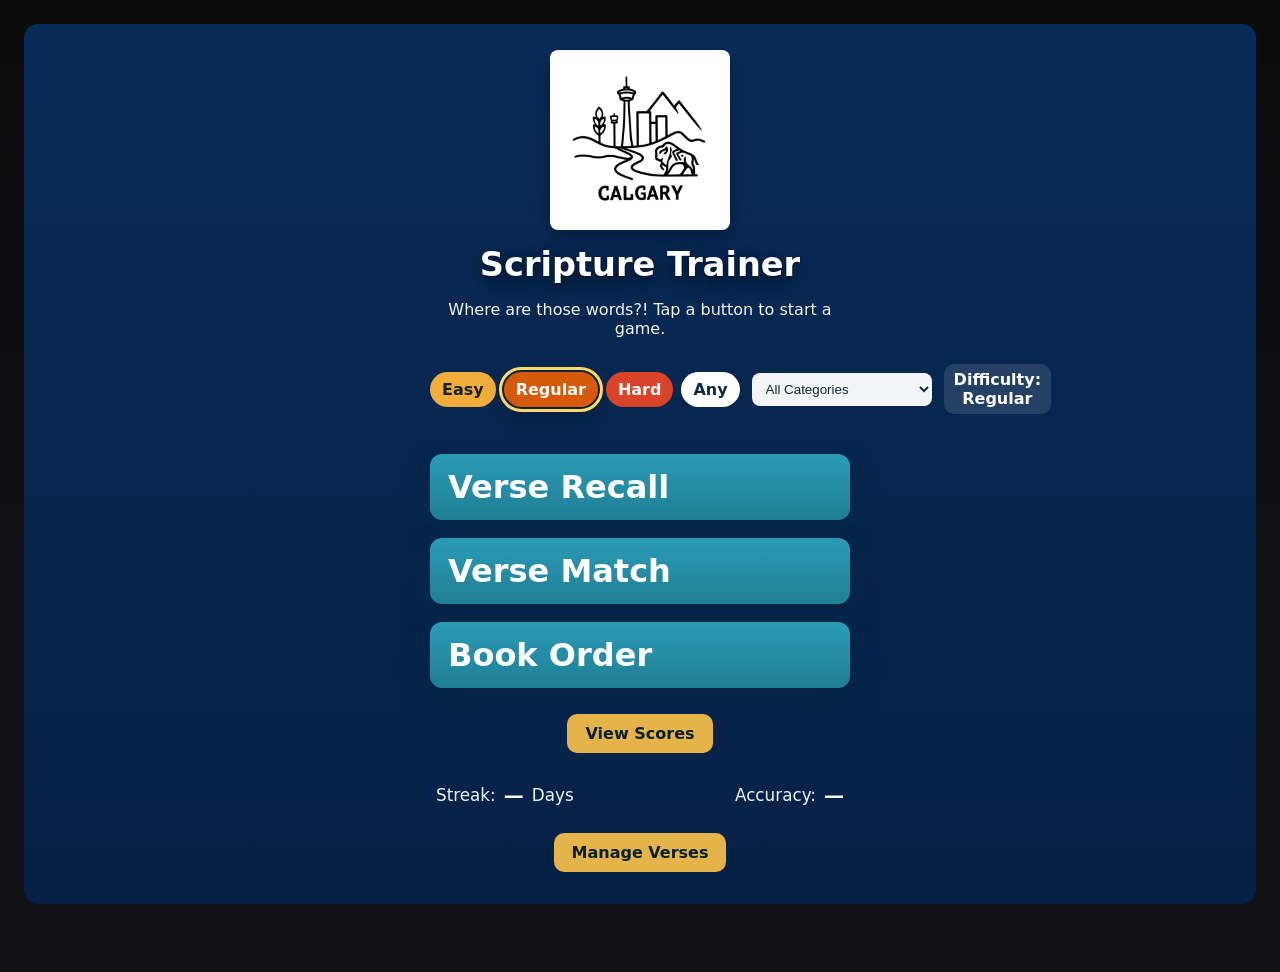
==== docs/index.html @ b2e33003 "Publish site to docs/ for GitHub Pages" ====
<!doctype html>
<html lang="en">
  <head>
    <meta charset="UTF-8" />
    <meta name="viewport" content="width=device-width, initial-scale=1.0" />
    <title>CalgaryVerses</title>
    <link rel="stylesheet" href="./src/styles.css" />
  </head>
  <body>
    <a class="skip-link" href="#game-area">Skip to main content</a>
    <main class="app-shell">
      <header class="home-header">
        <img id="homeImage" alt="Calgary" />
        <div class="home-overlay">
          <img class="home-logo" src="assets/images/logo_calgary_lineart_1.png" alt="Calgary logo" />
          <h1>Scripture Trainer</h1>
          <p class="subtitle">Where are those words?! Tap a button to start a game.</p>

          <!-- hidden persistence selects kept for JS hooks -->
          <select id="selectDifficulty" class="hidden">
            <option value="1">Easy</option>
            <option value="2" selected>Medium</option>
            <option value="3">Hard</option>
            <option value="all">All</option>
          </select>

          <div id="gameControlsShared" class="game-controls home-controls">
            <div class="difficulty-pills" role="tablist" aria-label="Difficulty">
              <button type="button" class="diff-pill pill-easy" data-diff="1" role="tab" aria-pressed="false">Easy</button>
              <button type="button" class="diff-pill pill-regular" data-diff="2" role="tab" aria-pressed="false">Regular</button>
              <button type="button" class="diff-pill pill-hard" data-diff="3" role="tab" aria-pressed="false">Hard</button>
              <button type="button" class="diff-pill pill-any" data-diff="all" role="tab" aria-pressed="false">Any</button>
            </div>
            <div class="category-control">
              <select id="selectCategory" aria-label="Select category">
                <option value="all">All Categories</option>
              </select>
            </div>
            <div id="difficultyCue" class="difficulty-cue" aria-live="polite">Difficulty: Regular</div>
          </div>

          <div class="home-actions large">
            <button id="playRecall" class="big-cta" aria-label="Start Verse Recall">Verse Recall</button>
            <button id="playMatch" class="big-cta" aria-label="Start Verse Match">Verse Match</button>
            <button id="playOrder" class="big-cta" aria-label="Start Book Order">Book Order</button>
          </div>

          <div class="center-row">
            <button id="viewScores" class="gold-btn">View Scores</button>
          </div>

          <div class="home-stats-summary">
            <div class="left">Streak: <strong id="homeStreak">—</strong> Days</div>
            <div class="right">Accuracy: <strong id="homeAccuracy">—</strong></div>
          </div>

          <div class="center-row">
            <button id="manageVerses" class="gold-btn">Manage Verses</button>
          </div>
        </div>
      </header>

      <section id="game-area" class="verse-panel">
        <!-- Home / Game content will be rendered here by JS -->
        <div id="homeIntro"></div>

        <!-- shared controls moved into Recall section to ensure visibility -->

        <section id="recall" class="game-section hidden">
          <div class="match-hero">
            <img id="recallImage" alt="Calgary scene" />
          </div>
          <h2>Scripture Recall</h2>
          <div id="recallDifficultyCue" class="screen-difficulty-cue" aria-live="polite">Difficulty: Regular</div>
          <div class="match-topline" aria-live="polite">
            <span id="recallRound">Round 1 of 5</span>
            <span id="recallScore">Score 0</span>
          </div>
          
          <div id="recallVerse" class="verse-display"></div>
          <form id="recallForm">
            <label id="recallBookWrap">Book
              <select id="recallBookSelect" name="book" aria-label="Select book"></select>
            </label>
            <label id="recallChapterWrap">Chapter
              <input id="recallChapter" name="chapter" type="number" min="1" inputmode="numeric" aria-label="Chapter number" />
            </label>
            <label id="recallVerseNumberWrap">Verse(s)
              <input id="recallVerseNumber" name="verseNumber" type="number" min="1" inputmode="numeric" aria-label="Verse number" />
            </label>
            <div class="form-actions">
              <button id="recallSubmit" type="submit">Submit</button>
              <button id="recallNext" type="button">Next</button>
              <button id="recallSkip" type="button">Skip</button>
              <button id="recallBack" type="button">Back</button>
            </div>
          </form>
          <div id="recallFeedback" aria-live="polite"></div>
        </section>

        <section id="match" class="game-section hidden">
          <div class="match-hero">
            <img id="matchImage" alt="Calgary scene" />
          </div>
          <h2>Scripture Match</h2>
          <div id="matchDifficultyCue" class="screen-difficulty-cue" aria-live="polite">Difficulty: Regular</div>
          <div class="match-topline" aria-live="polite">
            <span id="matchRound">Round 1 of 5</span>
            <span id="matchScore">Score 0</span>
          </div>
          <div id="matchVerse" class="verse-display"></div>
          <div id="matchOptions" class="options"></div>
          <div id="matchFeedback" class="match-feedback" aria-live="polite"></div>
          <div class="form-actions">
            <button id="matchNext" type="button">Next</button>
            <button id="matchSkip" type="button">Skip</button>
            <button id="matchBack" type="button">Back</button>
          </div>
        </section>

        <section id="order" class="game-section hidden">
          <h2>Book Order</h2>
          <p>Arrange the books into the correct canonical order. Drag items to reorder.</p>
          <div class="order-controls">
            <button id="orderStart" class="small-btn">Start</button>
            <button id="orderShuffle" class="small-btn">Shuffle</button>
            <button id="orderCheck" class="small-btn">Check</button>
            <button id="orderReset" class="small-btn">Reset</button>
            <div class="order-stats">Time: <span id="orderTimer">0</span>s — Correct: <span id="orderCorrect">0</span>/7</div>
          </div>
          <ul id="orderList" class="order-list" aria-label="Book order list"></ul>
          <div id="orderResult" aria-live="polite"></div>
          <div class="form-actions">
            <button id="orderBack" type="button">Back</button>
          </div>
        </section>

        <section id="stats" class="game-section hidden">
          <h2>Scores & History</h2>
          <div class="stats-controls">
            <label>Mode
              <select id="statsMode">
                <option value="all">All</option>
                <option value="recall">Recall</option>
                <option value="match">Match</option>
                <option value="order">Order</option>
              </select>
            </label>
            <label>Since
              <select id="statsSince">
                <option value="7">7 days</option>
                <option value="30">30 days</option>
                <option value="365">1 year</option>
                <option value="all">All time</option>
              </select>
            </label>
          </div>
          <div id="statsList" class="stats-list"></div>
          <div class="form-actions">
            <button id="statsBack" type="button">Back</button>
            <button id="statsClear" type="button">Clear History</button>
          </div>
        </section>

        <section id="manage" class="game-section hidden">
          <h2>Manage Verses</h2>
          <div class="manage-grid">
            <div class="manage-placeholder">
              <p>Use the controls to create or edit verses. The editor opens in a modal so it fits on small screens.</p>
              <div class="form-actions">
                <button id="manageNew" class="small-btn">New Verse</button>
                <button id="manageClose" type="button">Back</button>
              </div>
            </div>

            <div class="manage-list-wrap">
              <div class="manage-controls">
                  <input id="manageFilter" placeholder="Filter by book or category" />
                  <div class="manage-import-export">
                    <button id="exportVerses" class="small-btn">Export</button>
                    <button id="importVerses" class="small-btn">Import</button>
                    <input id="importFile" type="file" accept="application/json" class="hidden" />
                  </div>
              </div>
              <div id="manageList" class="manage-list" aria-live="polite"></div>
            </div>
          </div>
        </section>

        <!-- Modal editor for Manage Verses -->
        <div id="manageModal" class="modal hidden" role="dialog" aria-modal="true" aria-labelledby="manageModalTitle">
          <div class="modal-backdrop" data-dismiss="modal"></div>
          <div class="modal-dialog">
            <h3 id="manageModalTitle">Edit Verse</h3>
            <form id="manageForm" class="manage-form">
              <input type="hidden" id="manageId" />
              <label>Book
                <input id="manageBook" list="manageBookList" type="text" required aria-label="Book name" />
                <datalist id="manageBookList"></datalist>
              </label>
              <label>Chapter
                <input id="manageChapter" type="number" min="1" required aria-label="Chapter number" />
              </label>
              <label>Start Verse
                <input id="manageStartVerse" type="number" min="1" aria-label="Start verse number" />
              </label>
              <label>End Verse (optional)
                <input id="manageEndVerse" type="number" min="1" aria-label="End verse number" />
              </label>
              <label>Text
                <textarea id="manageText" rows="3" required aria-label="Verse text"></textarea>
              </label>
              <label>Difficulty
                <select id="manageDifficulty">
                  <option value="1">Easy</option>
                  <option value="2">Medium</option>
                  <option value="3">Hard</option>
                </select>
              </label>
              <label>Categories (comma separated)
                <input id="manageCategories" type="text" aria-label="Categories" />
              </label>
              <div class="form-actions">
                <button id="manageSave" type="submit">Save</button>
                <button id="manageCancel" type="button">Cancel</button>
              </div>
            </form>
          </div>
        </div>
      </section>
    </main>
    <script src="./src/main.js"></script>
  </body>
</html>
---- docs/src/styles.css ----
:root {
  color-scheme: dark;
  font-family: Inter, ui-sans-serif, system-ui, -apple-system, BlinkMacSystemFont, "Segoe UI", sans-serif;
  background: #0f0f10;
  color: #e9e6ef;
}

/* Skip link for keyboard users */
.skip-link { position: absolute; left: -9999px; top: auto; width: 1px; height: 1px; overflow: hidden; }
.skip-link:focus { position: fixed; left: 12px; top: 12px; width: auto; height: auto; padding: 8px 12px; background: #fff; color: #07202a; border-radius: 6px; z-index: 9999; box-shadow: 0 6px 18px rgba(0,0,0,0.3); }

* {
  box-sizing: border-box;
}

body {
  margin: 0;
  min-height: 100vh;
}

.app-shell {
  min-height: 100vh;
  display: grid;
  place-items: center;
  padding: 24px;
  background: linear-gradient(180deg,#0b0b0c 0%, #111014 60%);
}

.verse-panel {
  width: min(900px, 100%);
  padding: 8px;
  border-radius: 14px;
  background: transparent;
  box-shadow: none;
}

/* Keep the main panel scrollable to avoid clipping on small viewports */
.verse-panel { max-height: calc(100vh - 80px); overflow: auto; }

.eyebrow {
  margin: 0 0 10px;
  font-size: 0.78rem;
  font-weight: 800;
  letter-spacing: 0.08em;
  text-transform: uppercase;
  color: #cfc9d9;
}

h1 {
  margin: 0;
  font-size: clamp(1.2rem, 3.6vw, 1.8rem);
  line-height: 1.2;
  letter-spacing: 0;
}

.intro {
  max-width: 54ch;
  margin: 24px 0 28px;
  color: #46534f;
  font-size: 1.08rem;
  line-height: 1.6;
}

button {
  border: 1px solid rgba(255,255,255,0.06);
  border-radius: 12px;
  padding: 14px 18px;
  background: transparent;
  color: #efeaf6;
  font: inherit;
  font-weight: 700;
  cursor: pointer;
  text-align: left;
}

/* Focus styles for accessibility */
:where(button, a, select, input):focus-visible {
  outline: 3px solid #ffd965;
  outline-offset: 3px;
}

.diff-pill[aria-pressed="true"] { box-shadow: 0 8px 20px rgba(0,0,0,0.25); }

.diff-pill:focus { transform: translateY(-1px); }
.diff-pill.active,
.diff-pill[aria-pressed="true"] {
  outline: 3px solid #ffd965;
  outline-offset: 2px;
}

button:hover {
  background: rgba(255,255,255,0.02);
}

/* Defensive: ensure interactive elements never disappear on hover/focus
   Some environments can apply unexpected opacity/visibility when hovering;
   force full opacity and readable color on hover/focus. */
button,
.form-actions button,
.manage-item .actions button,
.options button,
.small-btn,
.gold-btn,
.big-cta {
  transition: background 160ms ease, color 160ms ease, opacity 120ms ease, transform 120ms ease;
  opacity: 1;
  visibility: visible;
}

button:hover, button:focus, .form-actions button:hover, .form-actions button:focus, .options button:hover, .options button:focus {
  opacity: 1 !important;
  visibility: visible !important;
  color: inherit !important;
}

blockquote {
  margin: 30px 0 0;
  padding-left: 20px;
  border-left: 4px solid #2f6d62;
  color: #22302c;
  font-size: 1.25rem;
  line-height: 1.55;
}

cite {
  display: block;
  margin-top: 12px;
  color: #5f6b67;
  font-size: 0.95rem;
  font-style: normal;
  font-weight: 700;
}

@media (max-width: 640px) {
  .app-shell {
    padding: 12px;
    place-items: center;
  }

  .verse-panel {
    padding: 18px;
    max-height: calc(100vh - 48px);
    overflow: auto;
  }
}

/* Tidy up blockquote and prevent it from taking excessive space */
blockquote {
  margin: 18px 0 0;
  padding-left: 16px;
  border-left: 3px solid #2f6d62;
  color: #22302c;
  font-size: clamp(1rem, 3.6vw, 1.1rem);
  line-height: 1.55;
  max-height: 30vh;
  overflow: auto;
  hyphens: auto;
}

cite { font-size: 0.9rem; margin-top: 8px; display:block; }

/* Reduce header image height slightly on small screens */
.home-header img { height: 180px; }

/* Ensure overlay content doesn't push too much */
.home-overlay { inset: 12px; }

.hidden { display: none; }

.home-header {
  width: 100%;
  max-width: 100%;
  position: relative;
  display: grid;
  place-items: center;
  margin-bottom: 18px;
  min-height: 260px;
}

/* Ensure header/overlay stays above the verse panel */
.home-header { z-index: 20; }
.verse-panel { position: relative; z-index: 1; }

.home-header {
  background: linear-gradient(180deg,#072b57 0%, #062146 100%);
  border-radius: 14px;
  padding: 26px 18px 32px;
  min-height: 640px;
  display: flex;
  align-items: flex-start;
  justify-content: center;
  position: relative;
  overflow: visible; /* allow logo to remain fully visible instead of clipped */
  z-index: 20;
}
/* Removed stray rules that caused a CSS syntax error. */

/* Inner verse card */
.home-overlay .verse-card {
  width: 100%;
  background: linear-gradient(180deg,#20133a 0%, #2a1744 100%);
  padding: 20px;
  border-radius: 14px;
  box-shadow: 0 18px 40px rgba(6,4,10,0.6);
  color: #fff;
}

.home-overlay .verse-card h2 { margin: 0 0 6px 0; font-size: 0.85rem; color: rgba(255,255,255,0.85); letter-spacing: 0.08em; }
.home-overlay .verse-card p.verse-text { margin: 6px 0 12px 0; font-size: 1.05rem; line-height: 1.45; color: #f5eeff; }

/* Improve header title readability */
.home-overlay h1, #page-title {
  margin: 6px 0 8px;
  color: #ffffff;
  font-size: clamp(1.4rem, 5.6vw, 2.4rem);
  line-height: 1.02;
  font-weight: 800;
  text-shadow: 0 6px 18px rgba(0,0,0,0.6), 0 1px 2px rgba(0,0,0,0.35);
  max-width: 60ch;
}

.home-overlay .intro {
  color: rgba(255,255,255,0.95);
}

.home-overlay .eyebrow {
  display: inline-block;
  background: rgba(0,0,0,0.6);
  color: #fff;
  padding: 6px 10px;
  border-radius: 999px;
  font-weight: 800;
  letter-spacing: 0.08em;
  text-transform: uppercase;
  font-size: 0.78rem;
}

@media (max-width: 640px) {
  .home-overlay { inset: 12px; padding: 10px; }
  .home-overlay h1 { font-size: clamp(1.2rem, 7.8vw, 1.8rem); }
}

.home-actions {
  display:flex;
  gap:12px;
  margin-top:14px;
  flex-direction:column;
  width:100%;
}
.home-actions button { margin: 0; width:100%; padding:14px 18px; border-radius:12px; }

/* Visual polish */
.verse-panel { transition: transform 220ms ease, box-shadow 220ms ease; margin-top: 10px; }
.verse-panel:not(.home-empty):hover { /* avoid shifting layout on hover to prevent clipping issues */ box-shadow: 0 30px 90px rgba(23,33,30,0.18); }

/* active transform kept; base button styles defined earlier */
button:active { transform: translateY(1px); }

select, input[type="number"] { padding: 10px 12px; border-radius: 8px; border: 1px solid rgba(255,255,255,0.06); background: rgba(255,255,255,0.02); color: #efeaf6; width: 100%; box-sizing: border-box; }

.home-header img { filter: saturate(0.95) contrast(1.02); }

.home-filters { display:flex; gap:10px; align-items:center; margin-top:10px; justify-content:center; }

/* Home stats */
.home-stats { display:flex; gap:12px; margin-top:14px; color:#efeaf6; }
.home-stats .stat-item { background: linear-gradient(90deg, rgba(255,255,255,0.02), rgba(255,255,255,0.01)); padding:18px 20px; border-radius:12px; font-weight:800; font-size:1.2rem; min-width: 120px; text-align:center; }
.home-stats .stat-item strong { display:block; font-size:1.6rem; color:#d9cfff }

/* smaller variant used on the home panel below View Scores */
.home-stats.small { gap:10px; margin-top:10px; }
.home-stats.small .stat-item { padding:10px 12px; border-radius:10px; font-size:0.95rem; min-width: 90px; }
.home-stats.small .stat-item strong { font-size:1.05rem; color:#e7deff }

/* Secondary actions */
.secondary-actions { display:flex; justify-content:center; margin-top:10px; }
.small-btn { font-size:0.95rem; padding:8px 14px; border-radius:10px; width:auto; }

/* Game controls above recall */
.game-controls { display:flex; gap:12px; align-items:center; justify-content:flex-start; margin-bottom:12px; }
.difficulty-pills { display:flex; gap:8px; }
.diff-pill { padding:8px 12px; border-radius:999px; background: rgba(255,255,255,0.02); border:1px solid rgba(255,255,255,0.04); color:#efeaf6; cursor:pointer; font-weight:700; }
.diff-pill.active { /* let individual pill classes control background color */ color:#fff; box-shadow: 0 8px 20px rgba(0,0,0,0.25); }
.category-control select { min-width: 160px; }

@media(max-width:640px) {
  .game-controls { flex-direction: column; align-items: stretch; }
  .category-control { width:100%; }
}

.form-actions button { min-width: 80px; }

/* (replaced with tile-style .home-stats earlier) */

/* Toast feedback */
.toast { position: fixed; left: 50%; transform: translateX(-50%); bottom: 22px; background: rgba(0,0,0,0.8); color: #fff; padding: 10px 14px; border-radius: 12px; z-index: 9999; box-shadow: 0 8px 30px rgba(0,0,0,0.3); opacity:0; pointer-events:none; transition: opacity 180ms ease, transform 180ms ease; }
.toast.show { opacity: 1; pointer-events:auto; transform: translateX(-50%) translateY(-6px); }
.toast.success { background: linear-gradient(90deg,#2f6d62,#4fb08a); }
.toast.fail { background: linear-gradient(90deg,#b83f2f,#e07b6a); }

/* Match options grid */
#recall,
#match {
  max-width: 460px;
  margin: 0 auto;
  padding: 26px 18px 28px;
  border-radius: 14px;
  background: linear-gradient(180deg,#072b57 0%, #062146 100%);
  color: #fff;
}

#recall h2,
#match h2 {
  margin: 12px 0 8px;
  text-align: center;
  color: #fff;
  font-size: 2rem;
  line-height: 1.05;
  text-shadow: 0 6px 18px rgba(0,0,0,0.45);
}

#recall h2 {
  margin-top: 0;
}

.match-hero {
  display: flex;
  justify-content: center;
}

.match-hero img {
  width: min(220px, 70vw);
  height: 120px;
  object-fit: contain;
  padding: 8px;
  border-radius: 8px;
  background: #fff;
  box-shadow: 0 6px 18px rgba(0,0,0,0.35);
}

.match-topline {
  display: flex;
  justify-content: space-between;
  gap: 12px;
  margin: 12px 0;
  padding: 0 4px;
  color: #e9f4ff;
  font-weight: 800;
}

.options { display:grid; grid-template-columns: 1fr; gap:10px; }
@media(min-width:540px) { .options { grid-template-columns: 1fr 1fr; } }
#match .options { grid-template-columns: 1fr; }
.options button {
  min-height: 68px;
  padding: 14px 16px;
  text-align:left;
  border-radius:14px;
  border: none;
  font-weight:800;
  background: linear-gradient(180deg,#2b9bb5 0%, #1f7f95 100%);
  color: #fff;
  box-shadow: 0 10px 24px rgba(7,46,56,0.22);
}

.options button:disabled {
  cursor: default;
  opacity: 0.92;
}

.match-feedback {
  min-height: 1.5em;
  margin-top: 12px;
  color: #f3edf9;
  font-weight: 800;
  text-align: center;
}

/* Small UX */
input:invalid { border-color: rgba(184,63,47,0.9); }

.verse-display { font-size: 1.05rem; margin: 12px 0 18px; }
#recall .verse-display,
#match .verse-display {
  margin: 14px 0 18px;
  padding: 16px;
  border-radius: 10px;
  background: rgba(255,255,255,0.08);
  color: #fff;
  font-size: 1.08rem;
  line-height: 1.45;
  text-align: center;
}

#recallForm {
  display: flex;
  flex-direction: column;
  gap: 12px;
}

#recallForm label {
  display: flex;
  flex-direction: column;
  gap: 6px;
  color: #e9f4ff;
  font-weight: 800;
}

#recallForm select,
#recallForm input {
  border: none;
  border-radius: 10px;
  background: rgba(255,255,255,0.95);
  color: #07202a;
  font-weight: 800;
}

#recallFeedback {
  min-height: 1.5em;
  margin-top: 12px;
  color: #f3edf9;
  font-weight: 800;
  text-align: center;
}
.options button { display:block; width:100%; }

.correct { background: #2f6d62; color:#fff; }
.incorrect { background: #b83f2f; color:#fff; }
.options button.correct { background: #2f6d62; color:#fff; }
.options button.incorrect { background: #b83f2f; color:#fff; }

#recall .form-actions,
#match .form-actions {
  justify-content: center;
  flex-wrap: wrap;
}

#recall .form-actions button,
#match .form-actions button {
  border: none;
  border-radius: 10px;
  background: #e4b34a;
  color: #07202a;
  text-align: center;
}

#recall .form-actions #recallBack,
#match .form-actions #matchBack {
  background: rgba(255,255,255,0.95);
}

.stats-controls { display:flex; gap:12px; align-items:center; margin:8px 0 12px; }
.stats-list { max-height: 40vh; overflow:auto; border-top:1px solid rgba(0,0,0,0.06); padding-top:8px; }
.stat-item { padding:8px 0; border-bottom:1px dashed rgba(0,0,0,0.04); }
.form-actions { display:flex; gap:8px; margin-top:12px; }

/* When home has no active content, make the verse panel non-interactive so header controls remain clickable */
.verse-panel.home-empty { pointer-events: none; box-shadow: none; transform: none; }

/* Custom home layout to match requested design */
.home-header {
  background: linear-gradient(180deg,#072b57 0%, #062146 100%);
  border-radius: 14px;
  padding: 26px 18px 32px;
  min-height: 640px;
  display: flex;
  align-items: flex-start;
  justify-content: center;
  position: relative;
  overflow: visible; /* keep overlay/logo visible and prevent clipping on hover */
}

/* hide the decorative full-width header image on home; overlay provides layout */
.home-header img#homeImage { display: none; }

.home-overlay {
  position: relative;
  inset: auto;
  max-width: 420px;
  width: 100%;
  display: flex;
  flex-direction: column;
  gap: 12px;
  align-items: stretch;
  text-align: left;
  color: #fff;
}

.home-logo { height: 67px; width: auto; object-fit: contain; background: #fff; padding: 8px; border-radius: 8px; display: block; margin: 0 auto; box-shadow: 0 6px 18px rgba(0,0,0,0.35); }

.home-overlay h1 { text-align: center; font-size: 2.1rem; margin: 6px 0 0; }
.home-overlay .subtitle { text-align: center; color: rgba(255,255,255,0.95); margin: 6px 0 8px 0; font-size: 1rem; }

.home-controls { display:flex; gap:12px; align-items:center; justify-content:space-between; margin-top:6px; }
.difficulty-pills { display:flex; gap:8px; align-items:center; }
.diff-pill { padding:8px 12px; border-radius: 999px; border: none; font-weight:800; }
.pill-easy { background: #f0ad3a; color: #14221e; }
.pill-regular { background: #D65A09; color: #fff; }
.pill-hard { background: #d8432a; color: #fff; }
.pill-any { background: #fff; color: #0b2b3d; font-weight:800; }
.category-control select { min-width: 180px; background: rgba(255,255,255,0.95); color: #0b2b3d; padding:8px 10px; border-radius:8px; border: none; }
.difficulty-cue,
.screen-difficulty-cue {
  display: inline-flex;
  justify-content: center;
  align-items: center;
  min-height: 32px;
  padding: 6px 10px;
  border-radius: 10px;
  background: rgba(255,255,255,0.12);
  color: #fff;
  font-weight: 800;
  text-align: center;
}

.screen-difficulty-cue {
  width: fit-content;
  margin: 0 auto 12px;
  background: rgba(255,255,255,0.14);
  color: #e9f4ff;
}

.home-actions.large { display:flex; flex-direction:column; gap:18px; margin-top: 16px; align-items: stretch; }
.big-cta { background: linear-gradient(180deg,#2b9bb5 0%, #1f7f95 100%); color: #fff; font-size: 2rem; padding: 22px 22px; border-radius: 18px; text-align: left; border: none; box-shadow: 0 12px 30px rgba(7,46,56,0.25); }
.big-cta:active { transform: translateY(1px); }

.center-row { display:flex; justify-content:center; margin-top: 14px; }
.gold-btn { background: #e4b34a; color: #07202a; padding: 10px 18px; border-radius: 10px; border: none; font-weight:700; }

.home-stats-summary { display:flex; justify-content:space-between; gap:10px; color: #e9f4ff; margin-top: 18px; font-size: 1.05rem; padding: 0 6px; }
.home-stats-summary .left, .home-stats-summary .right { display:flex; align-items:center; gap:8px; }
.home-stats-summary strong { font-size: 1.25rem; color: #fff; }

@media (max-width: 640px) {
  .home-header { padding: 18px 12px 22px; min-height: auto; }
  .home-overlay { max-width: 100%; }
  .home-overlay h1 { font-size: 1.6rem; }
  .big-cta { font-size: 1.4rem; padding: 16px 14px; }
  .category-control select { min-width: 120px; }
  .home-logo { height: 54px; width: auto; padding: 6px; }
}

/* Book Order game styles */
#order {
  max-width: 460px;
  margin: 0 auto;
  padding: 26px 18px 28px;
  border-radius: 14px;
  background: linear-gradient(180deg,#072b57 0%, #062146 100%);
  color: #fff;
}

#order h2 {
  margin: 0 0 8px;
  text-align: center;
  color: #fff;
  font-size: 2rem;
  line-height: 1.05;
  text-shadow: 0 6px 18px rgba(0,0,0,0.45);
}

#order p {
  margin: 8px auto 16px;
  max-width: 34ch;
  color: rgba(255,255,255,0.95);
  line-height: 1.45;
  text-align: center;
}

.order-controls {
  display:flex;
  gap:10px;
  align-items:center;
  justify-content:center;
  flex-wrap:wrap;
  margin:12px 0 16px;
}

.order-controls button,
#order .form-actions button {
  border: none;
  border-radius: 10px;
  background: #e4b34a;
  color: #07202a;
  text-align: center;
}

.order-stats {
  flex-basis: 100%;
  margin: 2px 0 0;
  color: #e9f4ff;
  font-weight:800;
  text-align:center;
}

.order-list {
  list-style: none;
  padding: 0;
  margin: 12px 0;
  display: grid;
  grid-template-columns: 1fr;
  gap:10px;
}

.order-item {
  min-height: 56px;
  padding: 12px 14px;
  border-radius: 14px;
  background: linear-gradient(180deg,#2b9bb5 0%, #1f7f95 100%);
  border: none;
  box-shadow: 0 10px 24px rgba(7,46,56,0.22);
  color: #fff;
  cursor: grab;
  user-select: none;
  display:flex;
  align-items:center;
  justify-content:space-between;
  font-weight: 800;
}
.order-item.dragging { opacity: 0.6; transform: scale(0.98); }
.order-item.correct { background: linear-gradient(90deg,#2f6d62,#4fb08a); color: #fff; }
.order-item.incorrect { background: linear-gradient(90deg,#b83f2f,#e07b6a); color: #fff; }

#orderResult {
  min-height: 1.5em;
  margin-top: 12px;
  color: #f3edf9;
  font-weight: 800;
  text-align: center;
}

#order .form-actions {
  justify-content: center;
  flex-wrap: wrap;
}

/* Manage verses panel */
#manage {
  max-width: 760px;
  margin: 0 auto;
  padding: 26px 18px 28px;
  border-radius: 14px;
  background: linear-gradient(180deg,#072b57 0%, #062146 100%);
  color: #fff;
}

#manage h2 {
  margin: 0 0 16px;
  text-align: center;
  color: #fff;
  font-size: 2rem;
  line-height: 1.05;
  text-shadow: 0 6px 18px rgba(0,0,0,0.45);
}

.manage-grid {
  display: grid;
  grid-template-columns: minmax(180px, 0.8fr) minmax(0, 1.4fr);
  gap: 16px;
  margin-top: 12px;
}

.manage-placeholder,
.manage-list-wrap {
  padding: 14px;
  border-radius: 12px;
  background: rgba(255,255,255,0.08);
}

.manage-placeholder p {
  margin: 0 0 14px;
  color: rgba(255,255,255,0.95);
  line-height: 1.45;
  text-align: center;
}

#manage .form-actions {
  justify-content: center;
  flex-wrap: wrap;
}

#manage button,
.modal-dialog button,
.manage-item button {
  border: none;
  border-radius: 10px;
  background: #e4b34a;
  color: #07202a;
  text-align: center;
  font-weight: 800;
}

#manageClose,
#manageCancel,
.manage-item .actions button:first-child {
  background: rgba(255,255,255,0.95);
}

.manage-controls {
  display:flex;
  gap:10px;
  align-items:center;
  margin-bottom:12px;
}

.manage-controls input {
  width: 100%;
  min-width: 0;
  border: none;
  border-radius: 10px;
  background: rgba(255,255,255,0.95);
  color: #07202a;
  font-weight: 800;
}

.manage-import-export {
  display:flex;
  gap:8px;
  flex-shrink: 0;
}

.manage-list {
  max-height: 48vh;
  overflow:auto;
}

.manage-item {
  display:flex;
  justify-content:space-between;
  align-items: center;
  gap:12px;
  padding:12px;
  border-radius:14px;
  background: linear-gradient(180deg,#2b9bb5 0%, #1f7f95 100%);
  box-shadow: 0 10px 24px rgba(7,46,56,0.22);
  margin-bottom:10px;
}

.manage-item .meta {
  color: #fff;
  font-weight:800;
  line-height: 1.35;
}

.manage-item .actions {
  display:flex;
  gap:8px;
  flex-shrink: 0;
}

.manage-form {
  display:flex;
  flex-direction:column;
  gap:10px;
}

.manage-form label {
  display:flex;
  flex-direction:column;
  gap:6px;
  color:#e9f4ff;
  font-weight:800;
  font-size:0.95rem;
}

.manage-form input,
.manage-form textarea,
.manage-form select {
  padding:10px 12px;
  border-radius:10px;
  border:none;
  background: rgba(255,255,255,0.95);
  color: #07202a;
  font-weight:800;
}

.modal { position: fixed; inset: 0; display: block; z-index: 9999; }
.modal.hidden { display: none; }
.modal-backdrop { position: absolute; inset: 0; background: rgba(4,8,12,0.72); }
.modal-dialog {
  position: fixed;
  top: 50%;
  left: 50%;
  transform: translate(-50%, -50%);
  width: min(720px, 94vw);
  max-height: 90vh;
  overflow:auto;
  padding: 20px;
  border-radius: 14px;
  background: linear-gradient(180deg,#072b57 0%, #062146 100%);
  color:#fff;
  box-shadow: 0 20px 60px rgba(0,0,0,0.6);
}

.modal-dialog h3 {
  margin: 0 0 14px;
  color: #fff;
  text-align: center;
  font-size: 1.5rem;
}

.modal-dialog .form-actions {
  justify-content:center;
  flex-wrap: wrap;
}

body.modal-open { overflow: hidden; }

@media (max-width:900px) {
  .manage-grid { grid-template-columns: 1fr; }
}

@media (max-width:640px) {
  .manage-controls { flex-direction: column; align-items: stretch; }
  .manage-import-export { justify-content: center; }
  .manage-item { flex-direction: column; align-items: stretch; }
  .manage-item .actions { justify-content: center; }
  .modal-dialog {
    top: 0;
    left: 0;
    transform: none;
    width: 100vw;
    height: 100vh;
    max-height: none;
    border-radius: 0;
  }
}
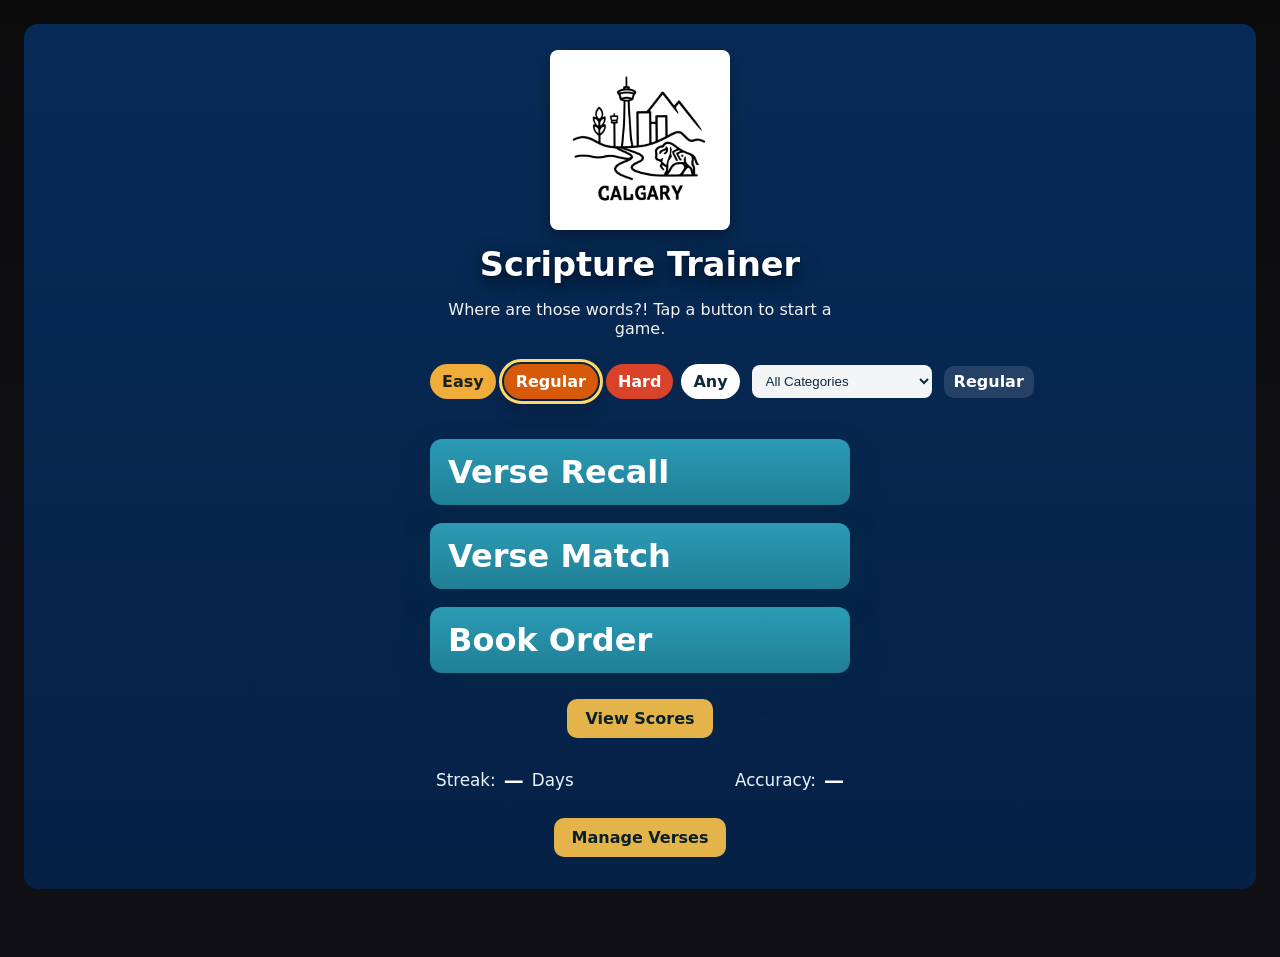
==== commit 12689029: "Publish updated site to GitHub Pages" ====
--- a/docs/index.html
+++ b/docs/index.html
@@ -36,7 +36,7 @@
                 <option value="all">All Categories</option>
               </select>
             </div>
-            <div id="difficultyCue" class="difficulty-cue" aria-live="polite">Difficulty: Regular</div>
+            <div id="difficultyCue" class="difficulty-cue" aria-live="polite">Regular</div>
           </div>
 
           <div class="home-actions large">
@@ -71,7 +71,6 @@
             <img id="recallImage" alt="Calgary scene" />
           </div>
           <h2>Scripture Recall</h2>
-          <div id="recallDifficultyCue" class="screen-difficulty-cue" aria-live="polite">Difficulty: Regular</div>
           <div class="match-topline" aria-live="polite">
             <span id="recallRound">Round 1 of 5</span>
             <span id="recallScore">Score 0</span>
@@ -103,7 +102,6 @@
             <img id="matchImage" alt="Calgary scene" />
           </div>
           <h2>Scripture Match</h2>
-          <div id="matchDifficultyCue" class="screen-difficulty-cue" aria-live="polite">Difficulty: Regular</div>
           <div class="match-topline" aria-live="polite">
             <span id="matchRound">Round 1 of 5</span>
             <span id="matchScore">Score 0</span>
@@ -122,8 +120,6 @@
           <h2>Book Order</h2>
           <p>Arrange the books into the correct canonical order. Drag items to reorder.</p>
           <div class="order-controls">
-            <button id="orderStart" class="small-btn">Start</button>
-            <button id="orderShuffle" class="small-btn">Shuffle</button>
             <button id="orderCheck" class="small-btn">Check</button>
             <button id="orderReset" class="small-btn">Reset</button>
             <div class="order-stats">Time: <span id="orderTimer">0</span>s — Correct: <span id="orderCorrect">0</span>/7</div>
--- a/docs/src/styles.css
+++ b/docs/src/styles.css
@@ -329,8 +329,8 @@
 }
 
 .match-hero img {
-  width: min(220px, 70vw);
-  height: 120px;
+  width: min(190px, 64vw);
+  height: 96px;
   object-fit: contain;
   padding: 8px;
   border-radius: 8px;
@@ -486,7 +486,7 @@
   color: #fff;
 }
 
-.home-logo { height: 67px; width: auto; object-fit: contain; background: #fff; padding: 8px; border-radius: 8px; display: block; margin: 0 auto; box-shadow: 0 6px 18px rgba(0,0,0,0.35); }
+.home-logo { height: 58px; width: auto; object-fit: contain; background: #fff; padding: 8px; border-radius: 8px; display: block; margin: 0 auto; box-shadow: 0 6px 18px rgba(0,0,0,0.35); }
 
 .home-overlay h1 { text-align: center; font-size: 2.1rem; margin: 6px 0 0; }
 .home-overlay .subtitle { text-align: center; color: rgba(255,255,255,0.95); margin: 6px 0 8px 0; font-size: 1rem; }
@@ -498,6 +498,13 @@
 .pill-regular { background: #D65A09; color: #fff; }
 .pill-hard { background: #d8432a; color: #fff; }
 .pill-any { background: #fff; color: #0b2b3d; font-weight:800; }
+.pill-any.active,
+.pill-any[aria-pressed="true"],
+.pill-any:hover,
+.pill-any:focus {
+  background: #fff !important;
+  color: #0b2b3d !important;
+}
 .category-control select { min-width: 180px; background: rgba(255,255,255,0.95); color: #0b2b3d; padding:8px 10px; border-radius:8px; border: none; }
 .difficulty-cue,
 .screen-difficulty-cue {
@@ -532,12 +539,33 @@
 .home-stats-summary strong { font-size: 1.25rem; color: #fff; }
 
 @media (max-width: 640px) {
-  .home-header { padding: 18px 12px 22px; min-height: auto; }
-  .home-overlay { max-width: 100%; }
-  .home-overlay h1 { font-size: 1.6rem; }
-  .big-cta { font-size: 1.4rem; padding: 16px 14px; }
+  .home-header { padding: 12px 10px 16px; min-height: auto; }
+  .home-overlay { max-width: 100%; gap: 8px; }
+  .home-overlay h1 { font-size: 1.45rem; }
+  .home-overlay .subtitle { margin: 2px 0 4px; font-size: 0.92rem; line-height: 1.3; }
+  .home-controls { gap: 8px; margin-top: 2px; }
+  .difficulty-pills { justify-content: center; flex-wrap: wrap; }
+  .difficulty-cue,
+  .screen-difficulty-cue { min-height: 28px; padding: 4px 8px; }
+  .home-actions.large { gap: 10px; margin-top: 10px; }
+  .big-cta { font-size: 1.2rem; padding: 13px 12px; border-radius: 12px; }
+  .center-row { margin-top: 10px; }
+  .home-stats-summary { margin-top: 10px; font-size: 0.92rem; }
+  .home-stats-summary strong { font-size: 1.05rem; }
   .category-control select { min-width: 120px; }
-  .home-logo { height: 54px; width: auto; padding: 6px; }
+  .home-logo { height: 42px; width: auto; padding: 5px; }
+  #recall,
+  #match { padding: 16px 12px 18px; }
+  #recall h2,
+  #match h2 { margin: 8px 0 6px; font-size: 1.55rem; }
+  .match-hero img { width: min(170px, 56vw); height: 82px; padding: 6px; }
+  .screen-difficulty-cue { margin-bottom: 8px; }
+  .match-topline { margin: 8px 0; }
+  #recall .verse-display,
+  #match .verse-display { margin: 10px 0 12px; padding: 12px; font-size: 1rem; }
+  .options { gap: 8px; }
+  .options button { min-height: 56px; padding: 12px 14px; }
+  .form-actions { margin-top: 10px; }
 }
 
 /* Book Order game styles */
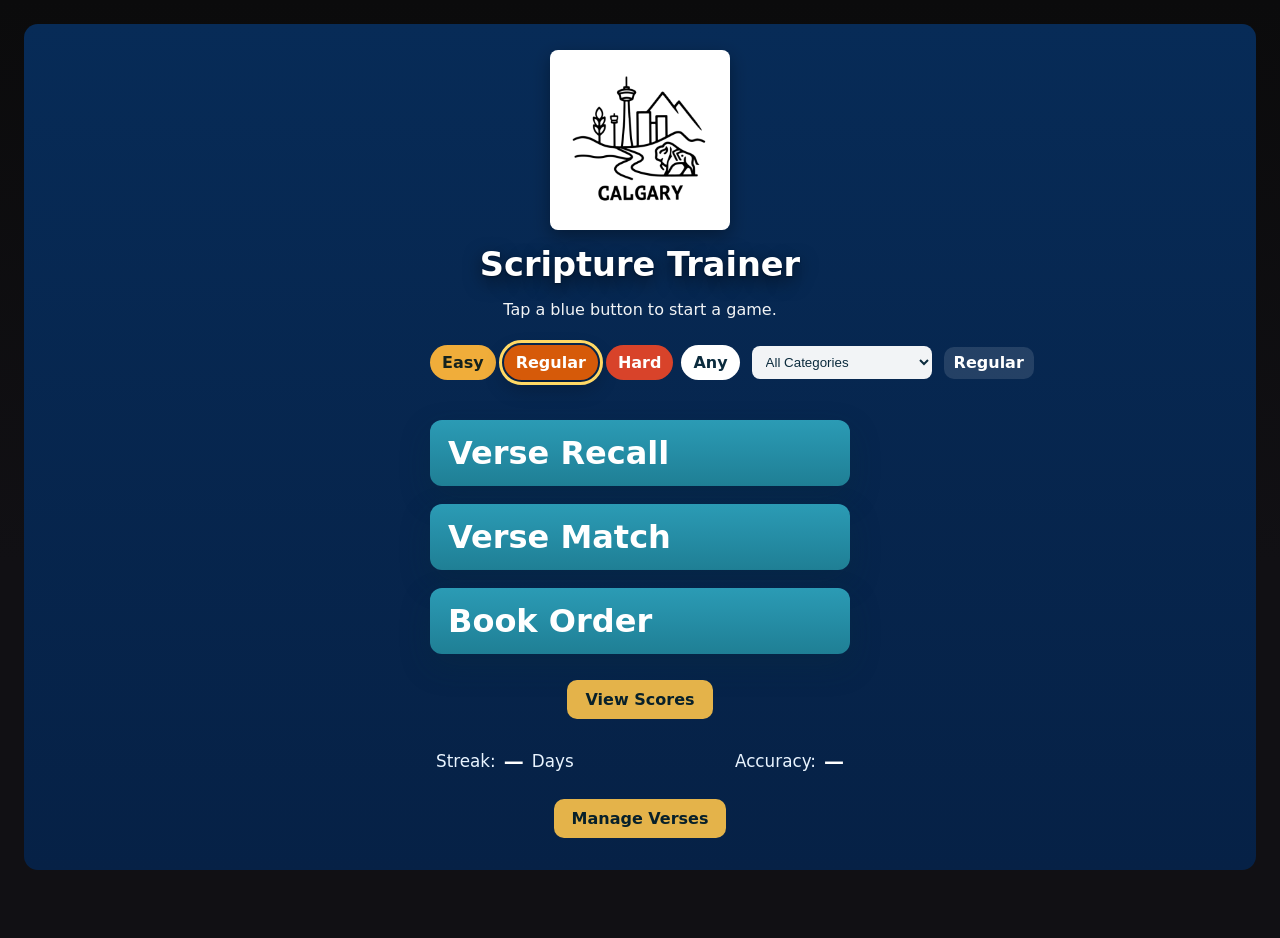
==== commit d7bff367: "Update index.html Shorter intro" ====
--- a/docs/index.html
+++ b/docs/index.html
@@ -14,7 +14,7 @@
         <div class="home-overlay">
           <img class="home-logo" src="assets/images/logo_calgary_lineart_1.png" alt="Calgary logo" />
           <h1>Scripture Trainer</h1>
-          <p class="subtitle">Where are those words?! Tap a button to start a game.</p>
+          <p class="subtitle">Tap a blue button to start a game.</p>
 
           <!-- hidden persistence selects kept for JS hooks -->
           <select id="selectDifficulty" class="hidden">
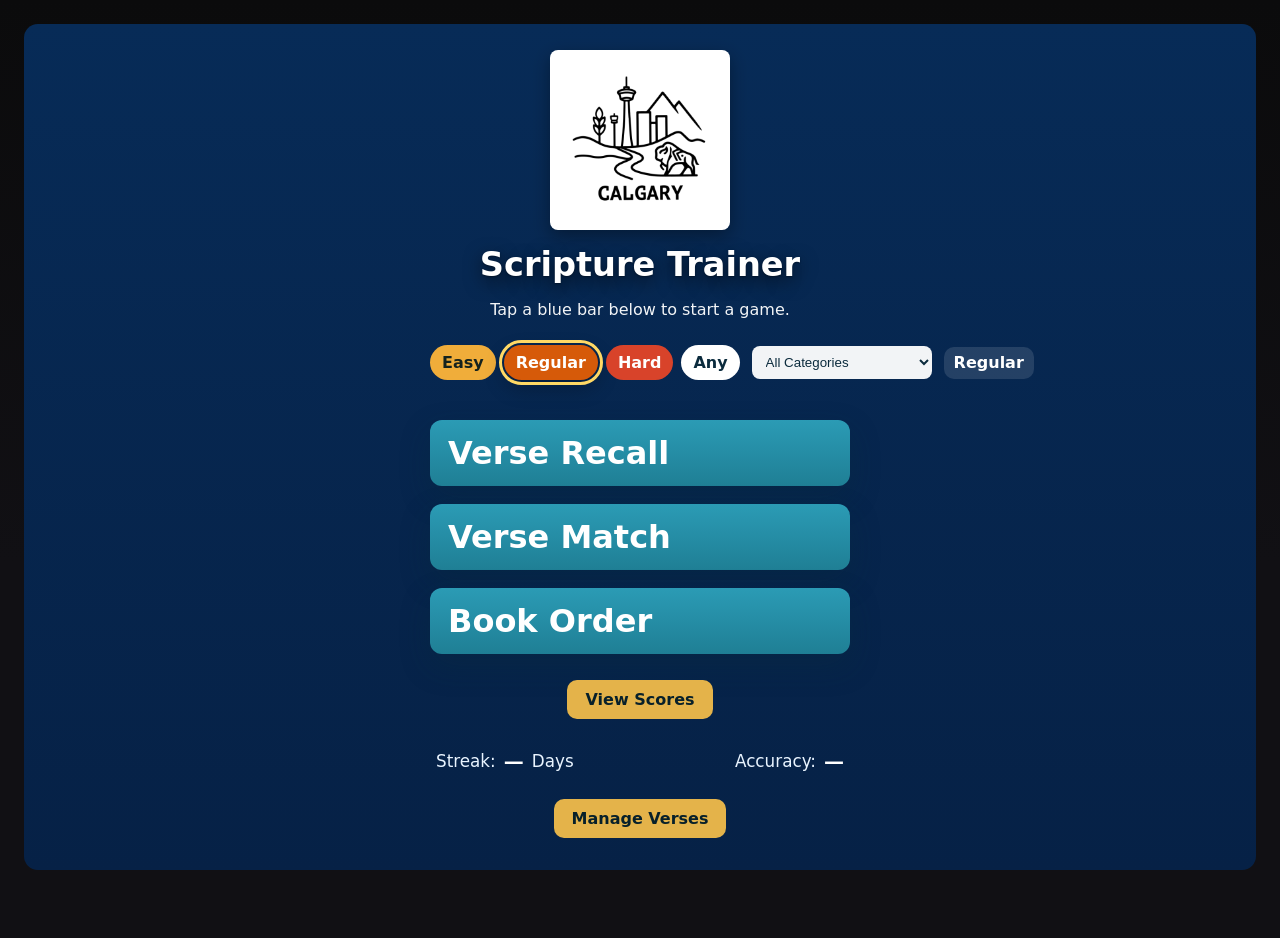
==== commit 61c4ef44: "Fix Book Order reset behavior and instruction spelling" ====
--- a/docs/index.html
+++ b/docs/index.html
@@ -14,7 +14,7 @@
         <div class="home-overlay">
           <img class="home-logo" src="assets/images/logo_calgary_lineart_1.png" alt="Calgary logo" />
           <h1>Scripture Trainer</h1>
-          <p class="subtitle">Tap a blue button to start a game.</p>
+          <p class="subtitle">Tap a blue bar below to start a game.</p>
 
           <!-- hidden persistence selects kept for JS hooks -->
           <select id="selectDifficulty" class="hidden">
@@ -118,7 +118,7 @@
 
         <section id="order" class="game-section hidden">
           <h2>Book Order</h2>
-          <p>Arrange the books into the correct canonical order. Drag items to reorder.</p>
+          <p>Long-Press and drag to canonical order</p>
           <div class="order-controls">
             <button id="orderCheck" class="small-btn">Check</button>
             <button id="orderReset" class="small-btn">Reset</button>
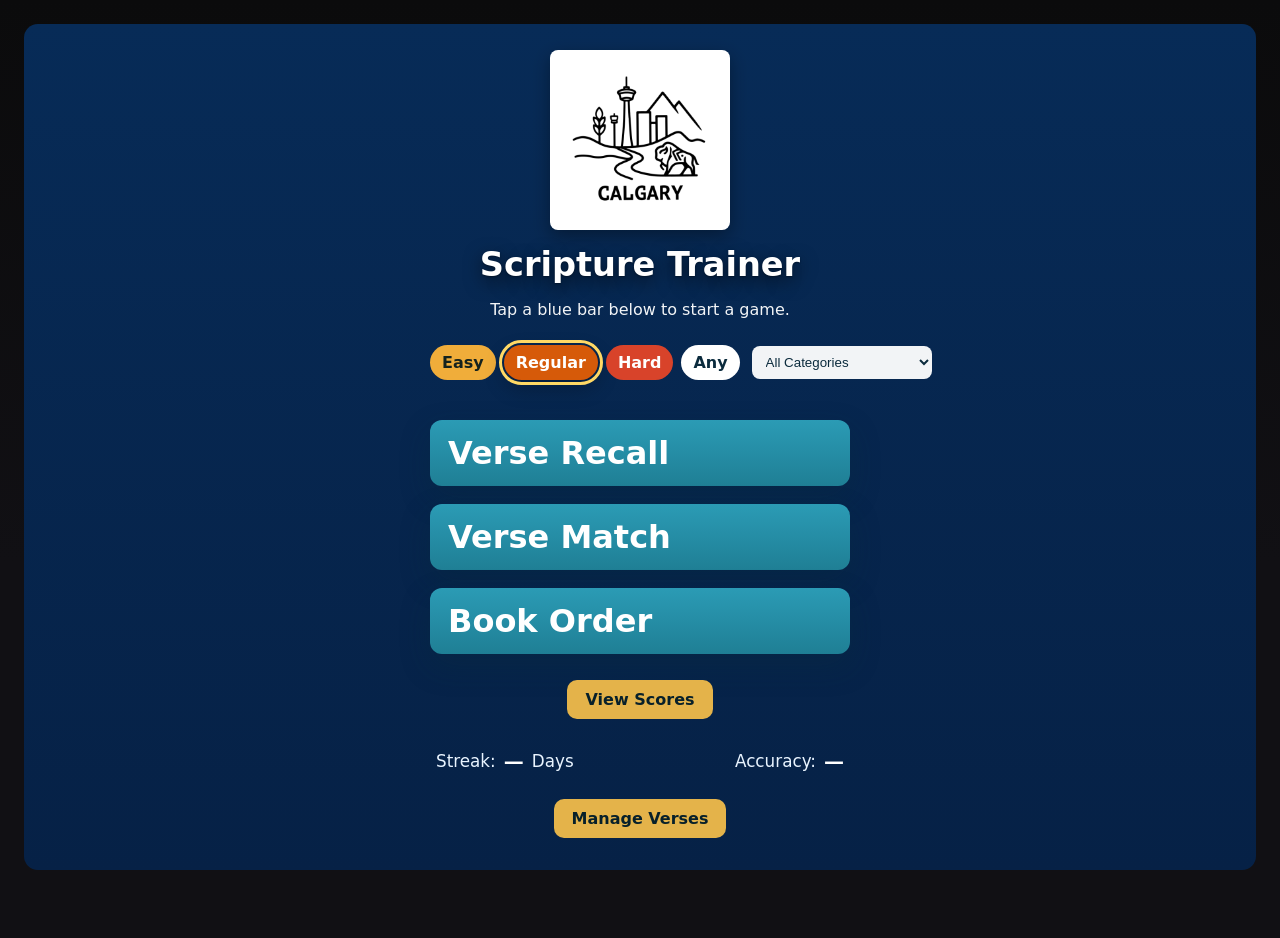
==== commit c3e6bae8: "Publish edit-verse book dropdown fix and remove redundant difficulty label" ====
--- a/docs/index.html
+++ b/docs/index.html
@@ -36,7 +36,6 @@
                 <option value="all">All Categories</option>
               </select>
             </div>
-            <div id="difficultyCue" class="difficulty-cue" aria-live="polite">Regular</div>
           </div>
 
           <div class="home-actions large">
@@ -191,8 +190,9 @@
             <form id="manageForm" class="manage-form">
               <input type="hidden" id="manageId" />
               <label>Book
-                <input id="manageBook" list="manageBookList" type="text" required aria-label="Book name" />
-                <datalist id="manageBookList"></datalist>
+                <select id="manageBook" required aria-label="Book name">
+                  <option value="">Select a book</option>
+                </select>
               </label>
               <label>Chapter
                 <input id="manageChapter" type="number" min="1" required aria-label="Chapter number" />
